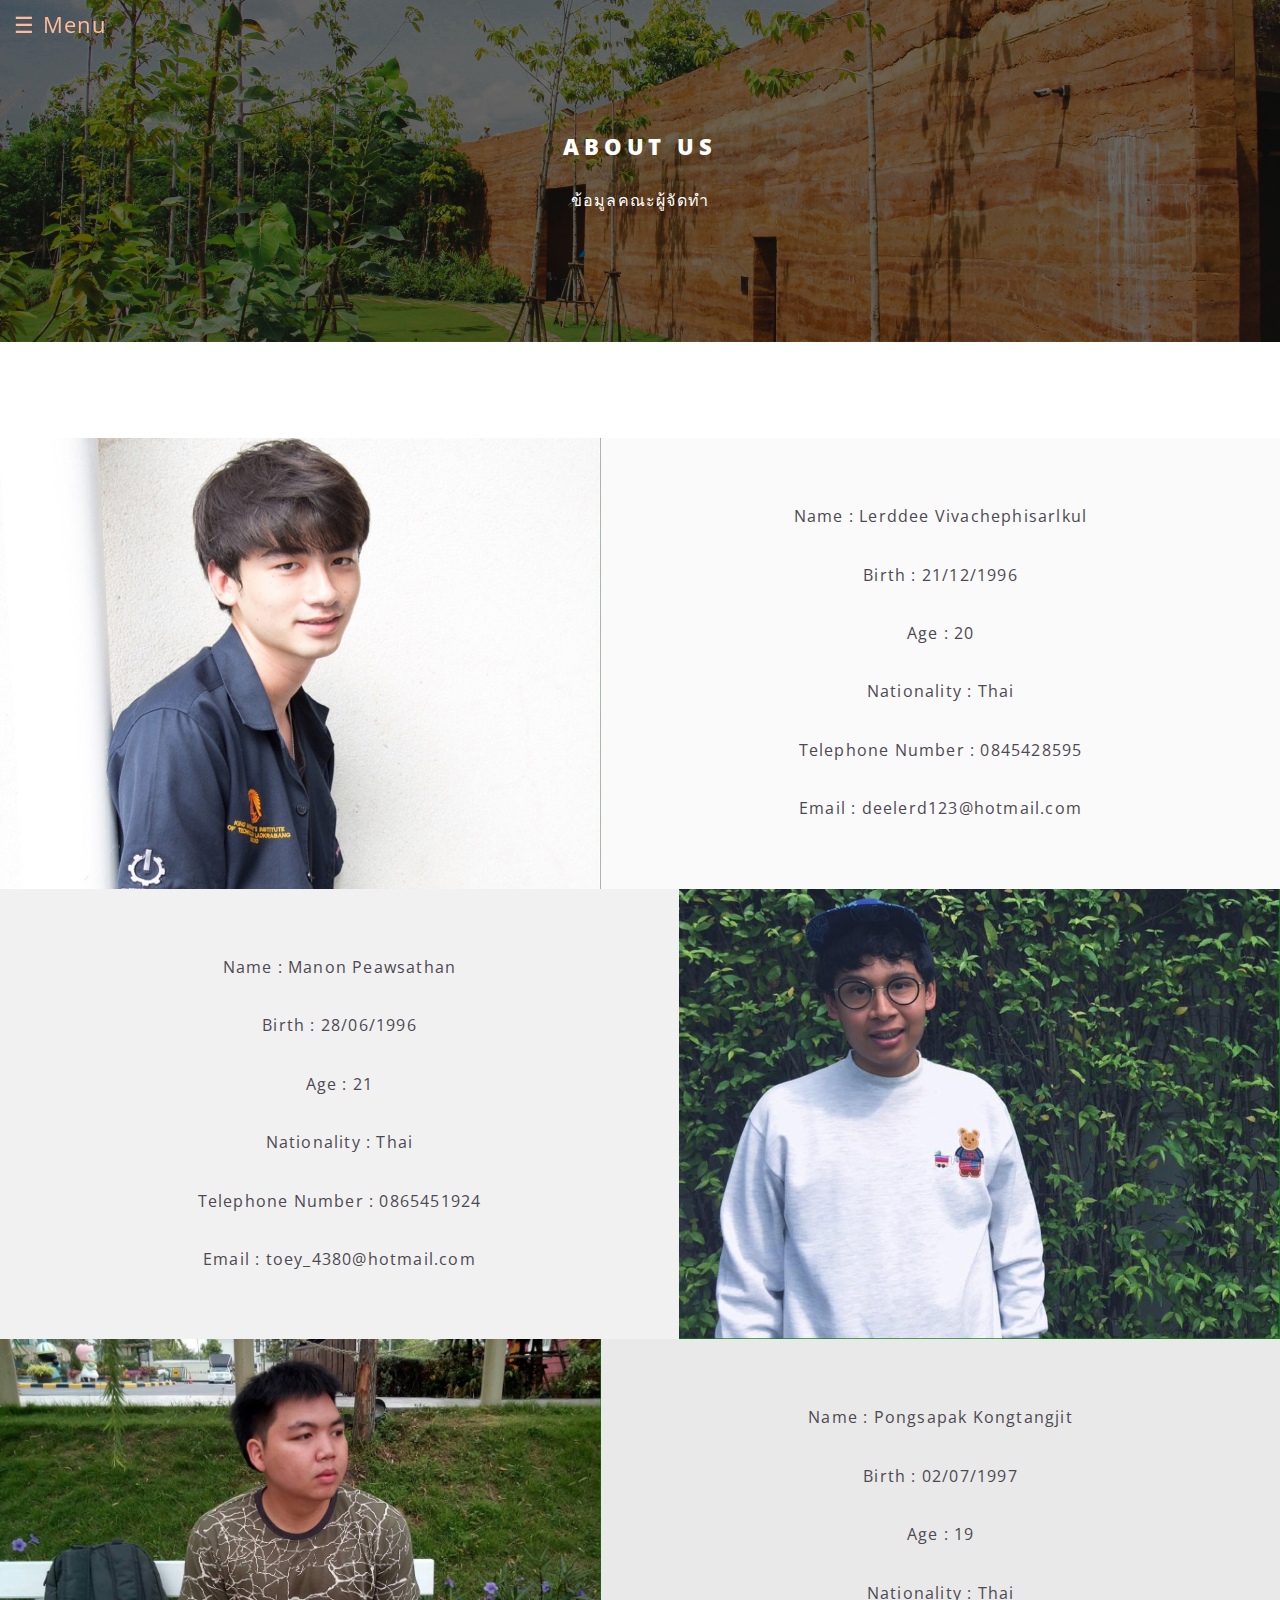
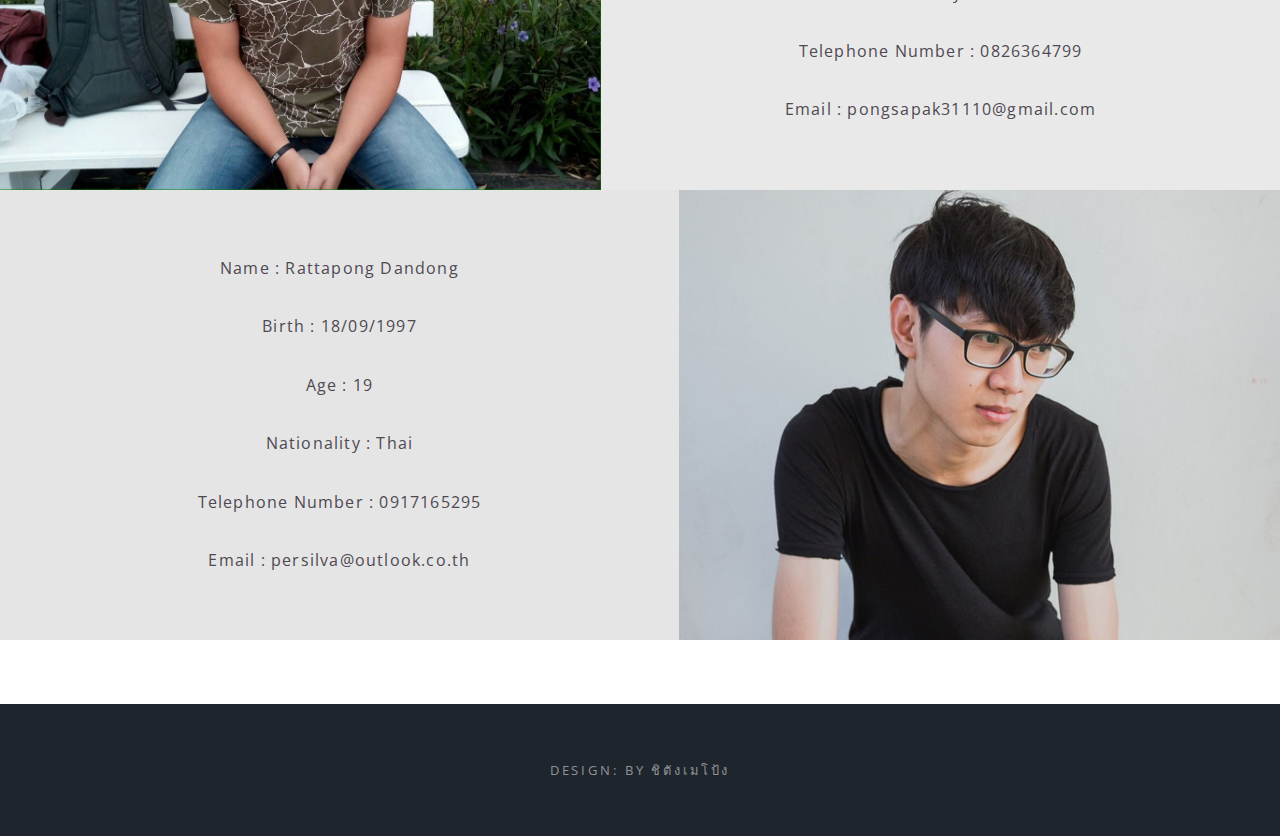
==== about.html @ 1e6f0919 "first commit" ====
<!DOCTYPE HTML>
<html>
<head>
    <title>About Us</title>
    <meta charset="utf-8" />
    <meta name="viewport" content="width=device-width, initial-scale=1" />
    <link rel="stylesheet" href="assets/css/main.css" />
    <link rel="stylesheet" href="assets/css/menu.css" />
</head>
	
<body class="landing">
<div id="page-wrapper">
<header id="header" class="alt"> <!--เกี่ยวกับ้header-->
 <div style="float: left;">
<div id="mySidenav" class="sidenav" >

  <a href="javascript:void(0)" class="closebtn" onclick="closeNav()">&times;</a>
    <a href="index.html">Home</a></li>
    <a href="History.html">History</a>
    <a href="Vegetation.html">VEGETATION</a></li>
    <a href="Gallery.html">GALLERY</a></li>
    <a href="Review.html">REVIEW</a></li>
    <a href="https://webserv.kmitl.ac.th/johnson/log/register.php">Register</a>
    <a href="Howtogo.html">HOW TO GO</a></li>
    
  </div>
  <span style="font-size:22px; cursor:pointer; color: #ffbb99  " onclick="openNav()" >&nbsp; &#9776; Menu</span>
</div>
</header>

<article id="main">
<header>
    <h2>About Us</h2>
    <p>ข้อมูลคณะผู้จัดทำ</p>
</header>
<section class="wrapper style5">
<div class="inner">
<section class="spotlight">
<div class="image"><img src="images/us1.jpg" alt="" /></div><div class="content">
    <p>Name : Lerddee Vivachephisarlkul</p>
    <p>Birth : 21/12/1996</p>
    <p>Age : 20</p>
    <p>Nationality : Thai</p>
    <p>Telephone Number : 0845428595</p>
    <p>Email : deelerd123@hotmail.com</p>
</div>
</section>
<section class="spotlight">
<div class="image"><img src="images/us2.jpg" alt="" /></div><div class="content">
    <p>Name : Manon Peawsathan</p>
    <p>Birth : 28/06/1996</p>
    <p>Age : 21</p>
    <p>Nationality : Thai</p>
    <p>Telephone Number : 0865451924</p>
    <p>Email : toey_4380@hotmail.com</p>
</div>
</section>

<section class="spotlight">
<div class="image"><img src="images/us3.jpg" alt="" /></div><div class="content">
    <p>Name : Pongsapak Kongtangjit</p>
    <p>Birth : 02/07/1997</p>
    <p>Age : 19</p>
    <p>Nationality : Thai</p>
    <p>Telephone Number : 0826364799</p>
    <p>Email : pongsapak31110@gmail.com</p>
</div>
</section>

<section class="spotlight">
<div class="image"><img src="images/us4.jpg" alt="" /></div><div class="content">
    <p>Name : Rattapong Dandong</p>
    <p>Birth : 18/09/1997</p>
    <p>Age : 19</p>
    <p>Nationality : Thai</p>
    <p>Telephone Number : 0917165295</p>
    <p>Email : persilva@outlook.co.th</p>
</div>


</section>
</article>

<footer id="footer">
<ul class="copyright"><br><br>
    <li>Design: By ชิตังเมโป้ง </li>
    <br><br>
</ul>
</footer>
</div>

<script>
function openNav() {
    document.getElementById("mySidenav").style.width = "230px";
   
   
}

function closeNav() {
    document.getElementById("mySidenav").style.width = "0";
    
    
}
</script>
</body>
</html>
---- assets/css/main.css ----
@import url(font-awesome.min.css);
@import url("http://fonts.googleapis.com/css?family=Open+Sans:400,400italic,600,600italic,800,800italic");

/*
	Spectral by HTML5 UP
	html5up.net | @n33co
	Free for personal and commercial use under the CCA 3.0 license (html5up.net/license)
*/

/* Reset */
	html, body, div, span, applet, object, iframe, h1, h2, h3, h4, h5, h6, p, blockquote, pre, a, abbr, acronym, address, big, cite, code, del, dfn, em, img, ins, kbd, q, s, samp, small, strike, strong, sub, sup, tt, var, b, u, i, center, dl, dt, dd, ol, ul, li, fieldset, form, label, legend, table, caption, tbody, tfoot, thead, tr, th, td, article, aside, canvas, details, embed, figure, figcaption, footer, header, hgroup, menu, nav, output, ruby, section, summary, time, mark, audio, video {
		margin: 0;
		padding: 0;
		border: 0;
		font-size: 100%;
	}




	
/* Basic */

	

	body {
		background: #2e3842;
		color: #fff;
		font-family: "Open Sans", Helvetica, sans-serif;
		font-size: 15pt;
		font-weight: 400;
		letter-spacing: 0.075em;
		line-height: 1.65em;
	}

		@media screen and (max-width: 1680px) {

			body, input, select, textarea {
				font-size: 13pt;
			}

		}

		@media screen and (max-width: 1280px) {

			body, input, select, textarea {
				font-size: 12pt;
			}

		}

		@media screen and (max-width: 736px) {

			body, input, select, textarea {
				font-size: 11pt;
				letter-spacing: 0.0375em;
			}

		}

	a {
		/*ตัดเส้นใต้*/
		text-decoration: none;
		color: #404040;
	}
	p {
		margin: 0 0 2em 0;
	}

	h1, h2, h3, h4 {
		color: #fff;
		font-weight: 800;
		letter-spacing: 0.225em;
		line-height: 1em;
		margin: 0 0 1em 0;
		text-transform: uppercase;
	}


	h2 {
		font-size: 1.35em;
		line-height: 1.75em;
	}

		@media screen and (max-width: 736px) {

			h2 {
				font-size: 1.1em;
				line-height: 1.65em;
			}

		}

	h3 {
		font-size: 1.15em;
		line-height: 1.75em;
	}

		@media screen and (max-width: 736px) {

			h3 {
				font-size: 1em;
				line-height: 1.65em;
			}

		}

	h4 {
		font-size: 1em;
		line-height: 1.5em;
	}

	h5 {
		font-size: 0.8em;
		line-height: 1.5em;
	}

	h6 {
		font-size: 0.7em;
		line-height: 1.5em;
	}

	


	
/* Section/Article */

	section, article {

		text-align: center;
	}

		@media screen and (max-width: 736px) {

			header.major {
				margin: 0 0 2em 0;
			}

		}

	@media screen and (max-width: 980px) {

		header br {
			display: none;
		}

	}

/* Image */

	.image {
		border-radius: 3px;
		border: 0;
		display: inline-block;
		position: relative;
	}
	.image img {
			border-radius: 3px;
			display: block;
		}

		

		
		
/* Button */

	input[type="submit"],
	input[type="reset"],
	input[type="button"],
	button,
	.button {
		
		background-color: transparent;
		border-radius: 3px;
		border: 0;
		box-shadow: inset 0 0 0 2px #fff;
		color: #fff;
		cursor: pointer;
		display: inline-block;
		font-size: 0.8em;
		font-weight: 600;
		height: 3.125em;
		letter-spacing: 0.225em;
		line-height: 3.125em;
		padding: 0 2.75em;
		text-align: center;
		text-decoration: none;
		text-transform: uppercase;
		white-space: nowrap;
		overflow: hidden;
		text-overflow: ellipsis;
		position: center;

	}
	.button1 {
		background-color: transparent;
		border-radius: 3px;
		border: 0;
		box-shadow: inset 0 0 0 2px #404040;
		color: #404040;
		cursor: pointer;
		display: inline-block;
		font-size: 0.8em;
		font-weight: 600;
		height: 3.125em;
		letter-spacing: 0.225em;
		line-height: 3.125em;
		padding: 0 2.75em;
		text-align: center;
		text-decoration: none;
		text-transform: uppercase;
		white-space: nowrap;
		overflow: hidden;
		text-overflow: ellipsis;
		position: center;

	}
		@media screen and (max-width: 736px) {

			input[type="submit"],
			input[type="reset"],
			input[type="button"],
			button,
			.button {
				height: 3.75em;
				line-height: 3.75em;
			}

		}
		/* dropdown */

		
/* Spotlight */

	.spotlight {

		-moz-align-items: center;
		-webkit-align-items: center;
		-ms-align-items: center;
		align-items: center;
		display: -moz-flex;
		display: -webkit-flex;
		display: -ms-flex;
		display: flex;
	}

	.spotlight .image {
			-moz-order: 1;
			-webkit-order: 1;
			-ms-order: 1;
			order: 0;
			border-radius: 0;
			width: 100%;
		}

			.spotlight .image img {
				border-radius: 0;
				width: 100%;
				
				}

		.content {
			padding: 2em 4em 0.1em 4em ;
			order: 2;
			max-width: 50em;
			width: 60%;
		}

		.spotlight:nth-child(2n) {
			-moz-flex-direction: row-reverse;
			-webkit-flex-direction: row-reverse;
			-ms-flex-direction: row-reverse;
			flex-direction: row-reverse;
		}

		.spotlight:nth-child(1) {
			background-color: rgba(0, 0, 0, 0.02);
		}

		.spotlight:nth-child(2) {
			background-color: rgba(0, 0, 0, 0.055);
		}

		.spotlight:nth-child(3) {
			background-color: rgba(0, 0, 0, 0.085);
		}
		.spotlight:nth-child(4) {
			background-color: rgba(0, 0, 0, 0.1);
		}
		.spotlight:nth-child(5) {
			background-color: rgba(0, 0, 0, 0.15);
		}

		
		@media screen and (max-width: 1280px) {

			.spotlight .image {
				width: 45%;
			}

			.spotlight .content {
				width: 55%;
			}

		}
		@media screen and (max-width: 1080px) {

			.spotlight {
				display: block;
			}

				.spotlight br {
					display: none;
				}

				.spotlight .image {
					width: 100%;
				}

				.spotlight .content {
					padding: 4em 3em 2em 3em ;
					max-width: none;
					text-align: center;
					width: 85%;
				}

		}

		@media screen and (max-width: 980px) {

			.spotlight {
				display: block;
			}

				.spotlight br {
					display: none;
				}

				.spotlight .image {
					width: 100%;
				}

				.spotlight .content {
					padding: 4em 3em 2em 3em ;
					max-width: none;
					text-align: center;
					width: 85%;
				}

		}

		@media screen and (max-width: 736px) {

			.spotlight .content {
				padding: 3em 2em 1em 2em ;
			}


		}

/* Wrapper */

	.wrapper {
		padding: 6em 0 4em 0 ;
	}

		
		.wrapper.style1 {
			background-color: #ffe0d9;
			color: #404040;
			height: 15em;
		}

			
			.wrapper.style1 h2{
				color: #404040;
			}


			.wrapper.style1 header p {
				color: #404040;
			}

			@media screen and (max-width: 736px) {

				.wrapper.style1 .features li {
					border-top-color: rgba(0, 0, 0, 0.125);
				}

			}

		.wrapper.style2 {
			background-color: #ffe0d9;
			color: #404040;
		}
		.wrapper.style2 header p{
			
			color: #404040;
		}
		.wrapper.style2 h2{
				color: #404040;
			}

		.wrapper.style5 {
			background-color: #ffffff;
			color: #4E4852;
		}
		.wrapper.style5 {
			background-color: #ffffff;
			color: #4E4852;
		}
		.wrapper.style5 .image {
			-moz-order: 1;
			-webkit-order: 1;
			-ms-order: 1;
			order: 1;
			border-radius: 0;
			width: 60%;
		}

			.wrapper.style5 .image img {
				border-radius: 0;
				width: 100%;
				
				}

			.wrapper.style5 h2, .wrapper.style5 h3, .wrapper.style5 h4{
				color: #2E3842;
			}

			.wrapper.style5 header p {
				color: #8E8892;
			}

			
			.wrapper.style5 header.major p {
				color: #4E4852;
			}

	
/* Header */

	#header {
		
		background: #ffe0d9;
		height: 3em;
		left: 0;
		line-height: 3em;
		position: fixed;
		top: 0;
		width: 100%;
		z-index: 10000;
	}

/*หัว*/
		#header.alt {
			background: transparent;
		}

			#header.alt h1 {
				-moz-pointer-events: none;
				-webkit-pointer-events: none;
				-ms-pointer-events: none;
				pointer-events: none;
				opacity: 0;
			}

/* Banner */

	#banner {
		display: -moz-flex;
		display: -webkit-flex;
		display: -ms-flex;
		display: flex;
		-moz-flex-direction: column;
		-webkit-flex-direction: column;
		-ms-flex-direction: column;
		flex-direction: column;
		-moz-justify-content: center;
		-webkit-justify-content: center;
		-ms-justify-content: center;
		justify-content: center;
		cursor: default;
		height: 100vh;
		min-height: 35em;
		overflow: hidden;
		position: relative;
		text-align: center;
	}

		#banner h2 {
			-moz-transform: scale(1);
			-webkit-transform: scale(1);
			-ms-transform: scale(1);
			transform: scale(1);
			-moz-transition: -moz-transform 0.5s ease, opacity 0.5s ease;
			-webkit-transition: -webkit-transform 0.5s ease, opacity 0.5s ease;
			-ms-transition: -ms-transform 0.5s ease, opacity 0.5s ease;
			transition: transform 0.5s ease, opacity 0.5s ease;
			display: inline-block;
			font-size: 2em;
			opacity: 1;
			padding: 0.35em 1em;
			position: relative;
			z-index: 1;
		}

			#banner h2:before, #banner h2:after {
				
				background: #fff;
				content: '';
				display: block;
				height: 2px;
				position: absolute;
				width: 100%;
			}

			#banner h2:before {
				top: 0;
				left: 0;
			}

			#banner h2:after {
				bottom: 0;
				right: 0;
			}

		

		

		@media screen and (max-width: 736px) {

			#banner {
				padding: 7em 3em 5em 3em ;
				height: auto;
				min-height: 0;
			}

				#banner h2 {
					font-size: 1.25em;
				}

				#banner br {
					display: none;
				}

				#banner .more {
					display: none;
				}

		}

	

/* Main */

	#main > header {
		padding: 12em 0 10em 0 ;
		background-image: -moz-linear-gradient(top, rgba(0,0,0,0.5), rgba(0,0,0,0.5)), url("../../images/banner.jpg");
		background-image: -webkit-linear-gradient(top, rgba(0,0,0,0.5), rgba(0,0,0,0.5)), url("../../images/banner.jpg");
		background-image: -ms-linear-gradient(top, rgba(0,0,0,0.5), rgba(0,0,0,0.5)), url("../../images/banner.jpg");
		background-image: linear-gradient(top, rgba(0,0,0,0.5), rgba(0,0,0,0.5)), url("../../images/banner.jpg");
		
		background-position:center;
		background-repeat: no-repeat;
		background-size: cover;
		text-align: center;
	}

	
		@media screen and (max-width: 1680px) {

			#main > header {
				padding: 10em 0 8em 0 ;
			}

		}

		@media screen and (max-width: 1280px) {

			#main > header {
				padding: 8em 3em 6em 3em ;
			}

		}

		@media screen and (max-width: 980px) {

			#main > header {
				padding: 10em 3em 8em 3em ;
			}

		}

		@media screen and (max-width: 736px) {

			#main > header {
				padding: 5em 3em 3em 3em ;
			}

				#main > header h2 {
					font-size: 1.25em;
					margin: 0 0 1em 0;
				}

		}

	body.is-mobile #main > header {
		background-attachment: scroll;
	} */

/* Footer */

	#footer {
		padding: 6em 0 10em 0 ;
		background-color: #1d242a;
		text-align: center;
	}

		

		#footer .copyright {
			color: rgba(255, 255, 255, 0.5);
			font-size: 0.8em;
			letter-spacing: 0.225em;
			list-style: none;
			padding: 0;
			text-transform: uppercase;
			text-align: center;
		}

			

				#footer .copyright li a {
					color: inherit;
				}

					#footer .copyright li a:hover {
						color: #fff;
					}

				@media screen and (max-width: 480px) {

					#footer .copyright li {
						border: 0;
						display: block;
						line-height: 1.65em;
						margin: 0;
						padding: 0.5em 0;
					}

				}

		@media screen and (max-width: 980px) {

			#footer {
				padding: 4em 3em 2em 3em ;
			}

		}

		@media screen and (max-width: 736px) {

			#footer {
				padding: 3em 2em 1em 2em ;
			}

		}

/* Landing */

	body.landing #page-wrapper {
		background-image: -moz-linear-gradient(top, rgba(0,0,0,0.2), rgba(0,0,0,0.2)), url("../../images/banner.jpg");
		/*เปลี่ยน url bg*/ background-image: -webkit-linear-gradient(top, rgba(0,0,0,0.2), rgba(0,0,0,0.2)), url("../../images/banner.jpg");
		background-image: -ms-linear-gradient(top, rgba(0,0,0,0.2), rgba(0,0,0,0.2)), url("../../images/banner.jpg");
		background-image: linear-gradient(top, rgba(0,0,0,0.2), rgba(0,0,0,0.2)), url("../../images/banner.jpg");
		background-attachment: fixed;
		background-position: center;
		background-repeat: no-repeat;
		background-size: cover;
		padding-top: 0; 
		
	}

	body.landing #footer {
		background-color: rgba(29, 36, 42, 0.9);
	}

	.slideshow-container {
  max-width: 1000px;
  position: relative;
  margin: auto;
}
.fade {
  -webkit-animation-name: fade;
  -webkit-animation-duration: 4s;
  animation-name: fade;
  animation-duration: 4s;
}

@-webkit-keyframes fade {
  from {opacity: .4} 
  to {opacity: 1}
}

@keyframes fade {
  from {opacity: .4} 
  to {opacity: 1}
}
.active {
  background-color: #717171;
}
---- assets/css/menu.css ----
.sidenav {
    height: 100%;
    width: 0;
    position: fixed;
    z-index: 1;
    top: 0;
    left: 0;
    background-color: #ffe6cc;
    overflow-x: hidden;
    transition: 0.5s;
    padding-top: 60px;
    text-align: center;

}

.sidenav a {
    padding: 8px 30px 8px 32px;
    text-decoration: none;
    font-size: 20px;
    color: #404040 ;
    display: block;
    transition: 0.3s;

}

.sidenav a:hover{
    color: #f1f1f1;
}

.sidenav .closebtn {
    position: absolute;
    top: 0;
    right: 10px;
    font-size: 20px;
    margin-left: 70px;
}

@media screen and (max-height: 450px) {
  .sidenav {padding-top: 15px;}
  .sidenav a {font-size: 15px;}
}
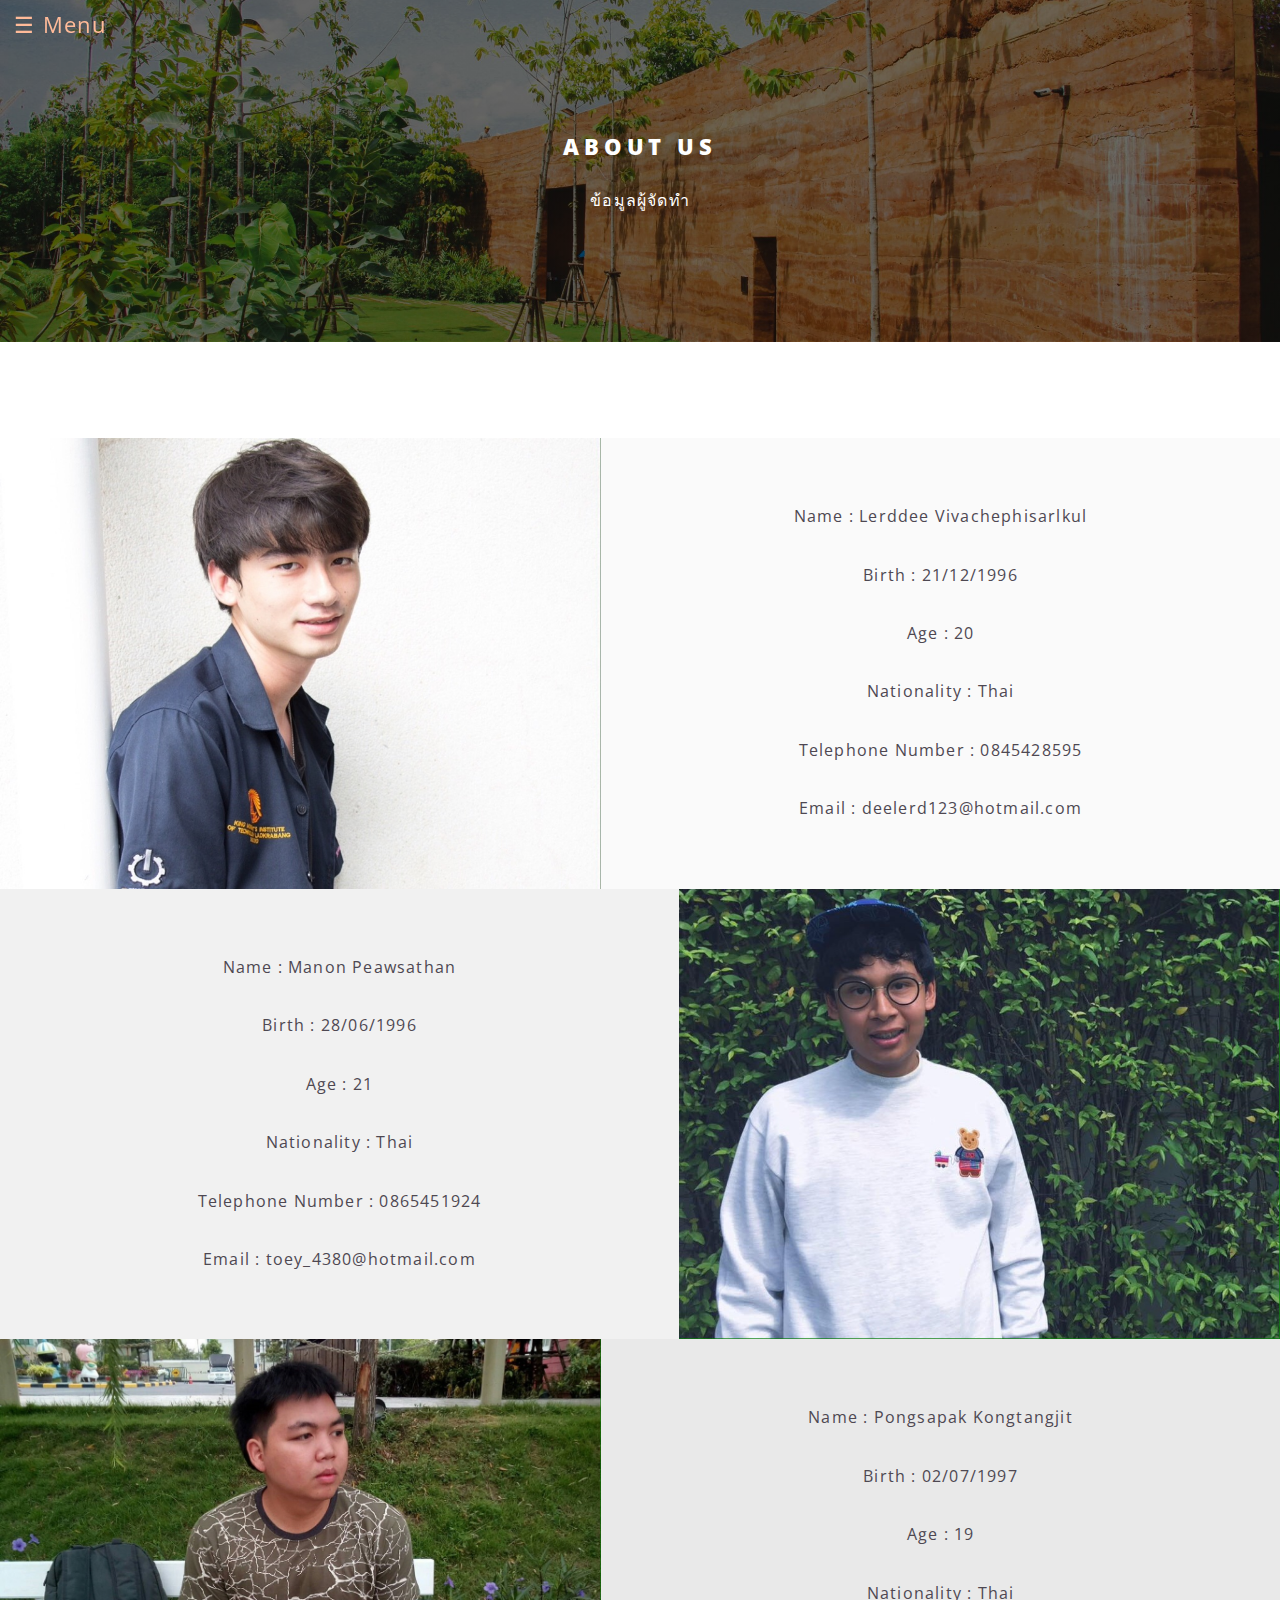
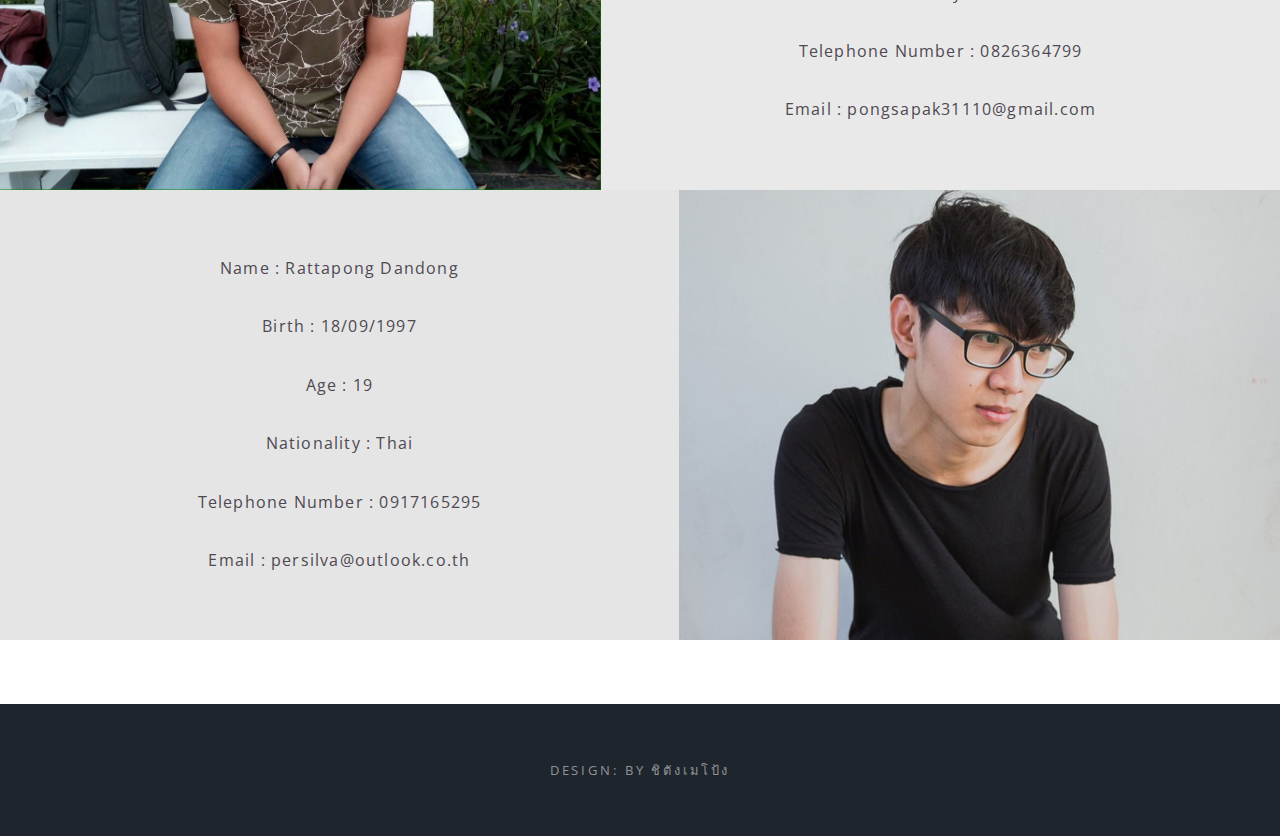
==== commit be5cebac: "fix" ====
--- a/about.html
+++ b/about.html
@@ -31,7 +31,7 @@
 <article id="main">
 <header>
     <h2>About Us</h2>
-    <p>ข้อมูลคณะผู้จัดทำ</p>
+    <p>ข้อมูลผู้จัดทำ</p>
 </header>
 <section class="wrapper style5">
 <div class="inner">
